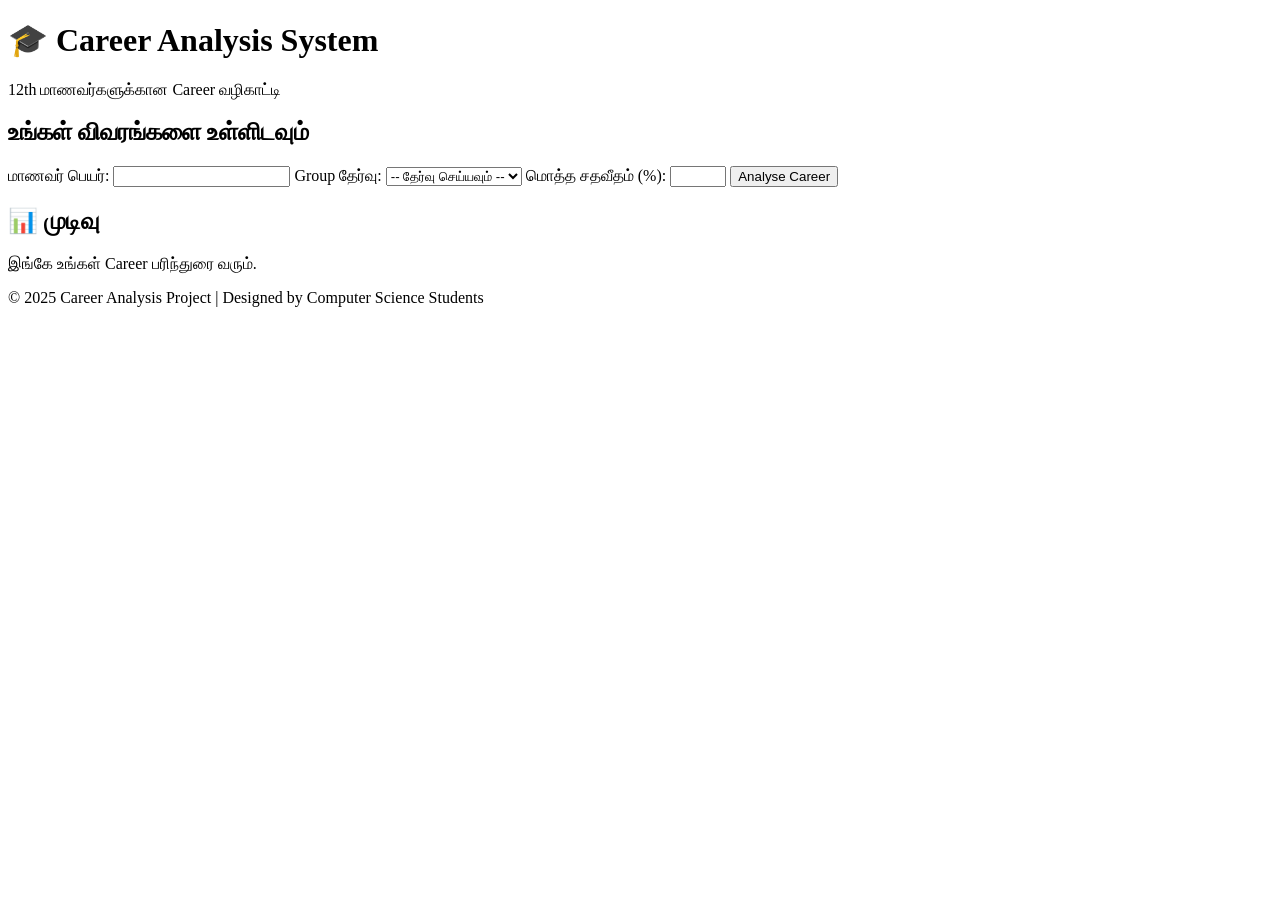
==== index.html @ cd9c5795 "Create index.html" ====
<!DOCTYPE html>
<html lang="ta">
<head>
  <meta charset="UTF-8">
  <meta name="viewport" content="width=device-width, initial-scale=1.0">
  <title>Career Analysis System</title>
  <link rel="stylesheet" href="style.css">
</head>
<body>
  <header>
    <h1>🎓 Career Analysis System</h1>
    <p>12th மாணவர்களுக்கான Career வழிகாட்டி</p>
  </header>

  <main>
    <section class="form-section">
      <h2>உங்கள் விவரங்களை உள்ளிடவும்</h2>
      <form id="careerForm">
        <label>மாணவர் பெயர்:</label>
        <input type="text" id="name" required>

        <label>Group தேர்வு:</label>
        <select id="group" required>
          <option value="">-- தேர்வு செய்யவும் --</option>
          <option value="science">Science</option>
          <option value="commerce">Commerce</option>
          <option value="arts">Arts</option>
        </select>

        <label>மொத்த சதவீதம் (%):</label>
        <input type="number" id="percentage" required min="0" max="100">

        <button type="submit">Analyse Career</button>
      </form>
    </section>

    <section class="result-section" id="resultSection">
      <h2>📊 முடிவு</h2>
      <div id="resultOutput">இங்கே உங்கள் Career பரிந்துரை வரும்.</div>
    </section>
  </main>

  <footer>
    <p>© 2025 Career Analysis Project | Designed by Computer Science Students</p>
  </footer>

  <script src="script.js"></script>
</body>
</html>
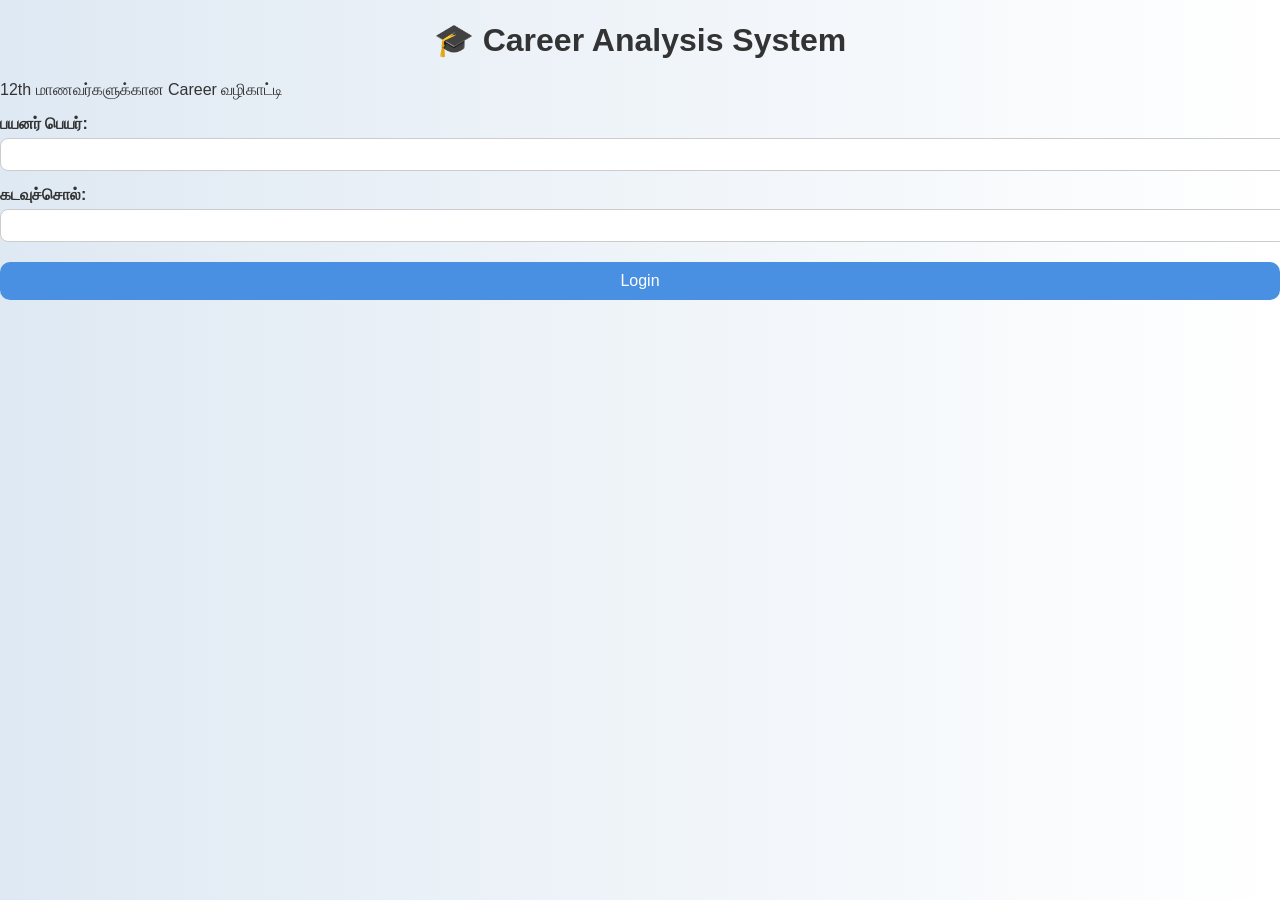
==== commit 31aa2e1a: "Update index.html" ====
--- a/index.html
+++ b/index.html
@@ -3,47 +3,38 @@
 <head>
   <meta charset="UTF-8">
   <meta name="viewport" content="width=device-width, initial-scale=1.0">
-  <title>Career Analysis System</title>
+  <title>Login - Career Analysis System</title>
   <link rel="stylesheet" href="style.css">
 </head>
 <body>
-  <header>
+  <div class="container">
     <h1>🎓 Career Analysis System</h1>
     <p>12th மாணவர்களுக்கான Career வழிகாட்டி</p>
-  </header>
 
-  <main>
-    <section class="form-section">
-      <h2>உங்கள் விவரங்களை உள்ளிடவும்</h2>
-      <form id="careerForm">
-        <label>மாணவர் பெயர்:</label>
-        <input type="text" id="name" required>
+    <form id="loginForm">
+      <label>பயனர் பெயர்:</label>
+      <input type="text" id="username" required>
 
-        <label>Group தேர்வு:</label>
-        <select id="group" required>
-          <option value="">-- தேர்வு செய்யவும் --</option>
-          <option value="science">Science</option>
-          <option value="commerce">Commerce</option>
-          <option value="arts">Arts</option>
-        </select>
+      <label>கடவுச்சொல்:</label>
+      <input type="password" id="password" required>
 
-        <label>மொத்த சதவீதம் (%):</label>
-        <input type="number" id="percentage" required min="0" max="100">
+      <button type="submit">Login</button>
+    </form>
+  </div>
 
-        <button type="submit">Analyse Career</button>
-      </form>
-    </section>
+  <script>
+    document.getElementById("loginForm").addEventListener("submit", function(e){
+      e.preventDefault();
+      const user = document.getElementById("username").value.trim();
+      const pass = document.getElementById("password").value.trim();
 
-    <section class="result-section" id="resultSection">
-      <h2>📊 முடிவு</h2>
-      <div id="resultOutput">இங்கே உங்கள் Career பரிந்துரை வரும்.</div>
-    </section>
-  </main>
-
-  <footer>
-    <p>© 2025 Career Analysis Project | Designed by Computer Science Students</p>
-  </footer>
-
-  <script src="script.js"></script>
+      if(user === "student" && pass === "12345"){
+        localStorage.setItem("username", user);
+        window.location.href = "quiz.html";
+      } else {
+        alert("தவறான பயனர் பெயர் அல்லது கடவுச்சொல்!");
+      }
+    });
+  </script>
 </body>
 </html>
--- a/style.css
+++ b/style.css
@@ -0,0 +1,82 @@
+body {
+  font-family: 'Poppins', sans-serif;
+  background: linear-gradient(to right, #dfe9f3, #ffffff);
+  margin: 0;
+  padding: 0;
+  color: #333;
+}
+
+header {
+  background-color: #4a90e2;
+  color: white;
+  text-align: center;
+  padding: 20px 0;
+  border-bottom: 4px solid #2e6eb5;
+}
+
+main {
+  max-width: 600px;
+  margin: 30px auto;
+  background: white;
+  padding: 20px 30px;
+  border-radius: 12px;
+  box-shadow: 0 4px 10px rgba(0,0,0,0.1);
+}
+
+h1, h2 {
+  text-align: center;
+}
+
+label {
+  display: block;
+  margin-top: 15px;
+  font-weight: bold;
+}
+
+input, select {
+  width: 100%;
+  padding: 8px;
+  margin-top: 5px;
+  border-radius: 8px;
+  border: 1px solid #ccc;
+}
+
+button {
+  width: 100%;
+  margin-top: 20px;
+  background-color: #4a90e2;
+  color: white;
+  padding: 10px;
+  border: none;
+  border-radius: 10px;
+  font-size: 16px;
+  cursor: pointer;
+  transition: 0.3s;
+}
+
+button:hover {
+  background-color: #2e6eb5;
+}
+
+.result-section {
+  margin-top: 30px;
+  background-color: #f9fafb;
+  padding: 15px;
+  border-radius: 10px;
+  border: 1px solid #e0e0e0;
+}
+
+#resultOutput {
+  font-size: 18px;
+  color: #222;
+  margin-top: 10px;
+}
+
+footer {
+  text-align: center;
+  padding: 15px;
+  background-color: #4a90e2;
+  color: white;
+  font-size: 14px;
+  margin-top: 30px;
+}
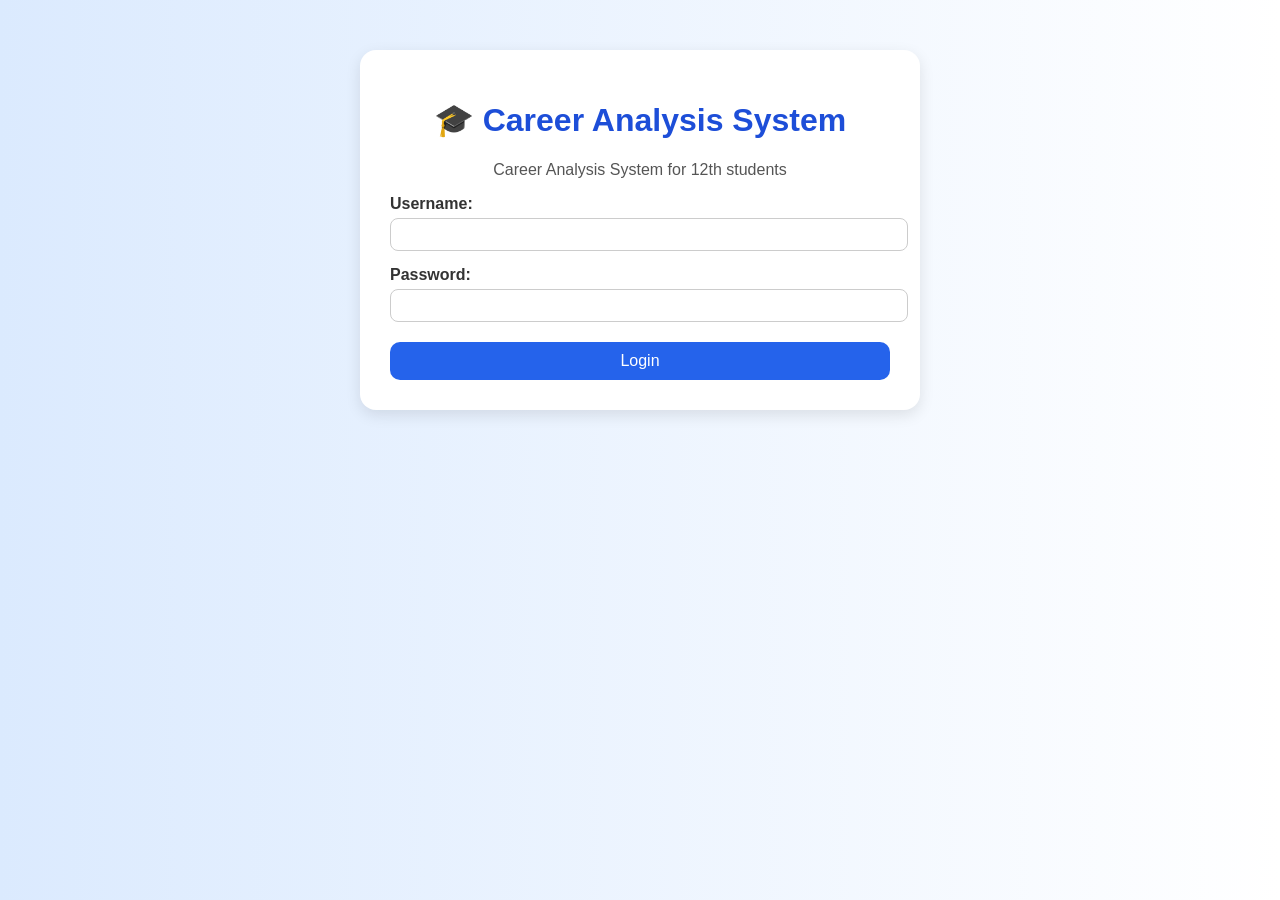
==== commit f57cc3e0: "Update index.html" ====
--- a/index.html
+++ b/index.html
@@ -1,5 +1,5 @@
 <!DOCTYPE html>
-<html lang="ta">
+<html lang="en">
 <head>
   <meta charset="UTF-8">
   <meta name="viewport" content="width=device-width, initial-scale=1.0">
@@ -9,13 +9,13 @@
 <body>
   <div class="container">
     <h1>🎓 Career Analysis System</h1>
-    <p>12th மாணவர்களுக்கான Career வழிகாட்டி</p>
+    <p>Career Analysis System for 12th students</p>
 
     <form id="loginForm">
-      <label>பயனர் பெயர்:</label>
+      <label>Username:</label>
       <input type="text" id="username" required>
 
-      <label>கடவுச்சொல்:</label>
+      <label>Password:</label>
       <input type="password" id="password" required>
 
       <button type="submit">Login</button>
@@ -32,7 +32,7 @@
         localStorage.setItem("username", user);
         window.location.href = "quiz.html";
       } else {
-        alert("தவறான பயனர் பெயர் அல்லது கடவுச்சொல்!");
+        alert("Username or Password you entered is wrong, please check once again!");
       }
     });
   </script>
--- a/style.css
+++ b/style.css
@@ -1,30 +1,28 @@
 body {
-  font-family: 'Poppins', sans-serif;
-  background: linear-gradient(to right, #dfe9f3, #ffffff);
+  font-family: "Poppins", sans-serif;
+  background: linear-gradient(to right, #dbeafe, #ffffff);
+  color: #333;
   margin: 0;
   padding: 0;
-  color: #333;
 }
 
-header {
-  background-color: #4a90e2;
-  color: white;
-  text-align: center;
-  padding: 20px 0;
-  border-bottom: 4px solid #2e6eb5;
+.container {
+  max-width: 500px;
+  background: white;
+  margin: 50px auto;
+  padding: 30px;
+  border-radius: 16px;
+  box-shadow: 0 5px 15px rgba(0,0,0,0.1);
 }
 
-main {
-  max-width: 600px;
-  margin: 30px auto;
-  background: white;
-  padding: 20px 30px;
-  border-radius: 12px;
-  box-shadow: 0 4px 10px rgba(0,0,0,0.1);
+h1 {
+  text-align: center;
+  color: #1d4ed8;
 }
 
-h1, h2 {
+p {
   text-align: center;
+  color: #555;
 }
 
 label {
@@ -44,39 +42,23 @@
 button {
   width: 100%;
   margin-top: 20px;
-  background-color: #4a90e2;
+  background-color: #2563eb;
   color: white;
+  border: none;
   padding: 10px;
-  border: none;
   border-radius: 10px;
+  cursor: pointer;
   font-size: 16px;
-  cursor: pointer;
-  transition: 0.3s;
 }
 
 button:hover {
-  background-color: #2e6eb5;
+  background-color: #1e40af;
 }
 
-.result-section {
-  margin-top: 30px;
-  background-color: #f9fafb;
+#resultDisplay {
+  margin-top: 20px;
+  background-color: #f8fafc;
   padding: 15px;
-  border-radius: 10px;
-  border: 1px solid #e0e0e0;
+  border-radius: 12px;
+  font-size: 18px;
 }
-
-#resultOutput {
-  font-size: 18px;
-  color: #222;
-  margin-top: 10px;
-}
-
-footer {
-  text-align: center;
-  padding: 15px;
-  background-color: #4a90e2;
-  color: white;
-  font-size: 14px;
-  margin-top: 30px;
-}
